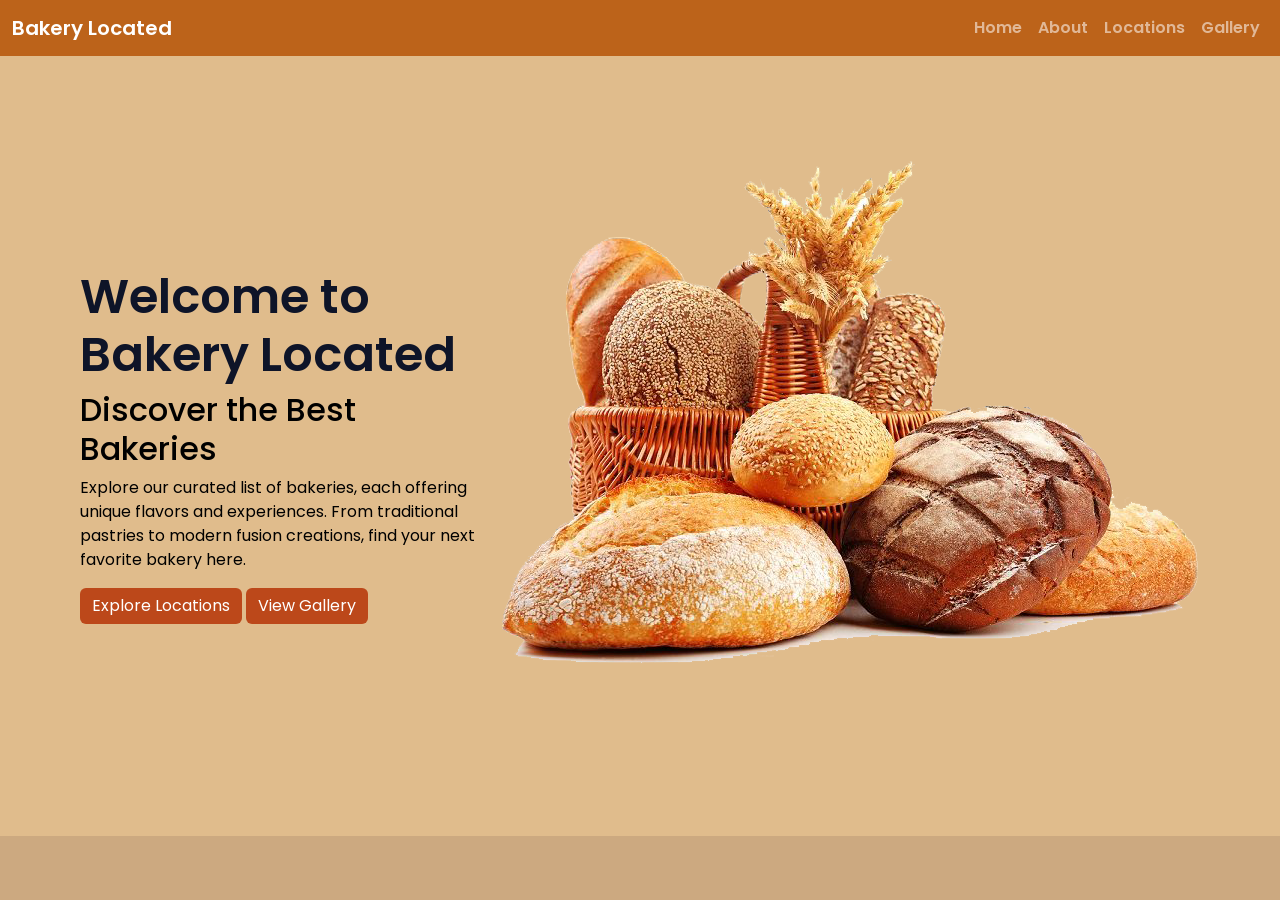
==== index.html @ 05590707 "Add files via upload" ====
<!DOCTYPE html>
<html lang="en">
<head>
    <meta charset="UTF-8">
    <meta name="viewport" content="width=device-width, initial-scale=1.0">
    <title>Home | Bakery Located</title>
    <link href="https://cdn.jsdelivr.net/npm/bootstrap@5.3.3/dist/css/bootstrap.min.css" rel="stylesheet">
    <link rel="stylesheet" href="./css/style.css"> 
</head>
<body>

    <!--<header and navigation>-->
    <span id="navbar-placeholder"></span>
    <script>
        fetch('navbar.html')    
        .then(response => response.text())    
        .then(html => { document.getElementById('navbar-placeholder').innerHTML = html; });
    </script>
    <!--<end header and navigation>-->


    <main>
        <!--<section class="hero-section">-->
        <section class="hero-section">
            <div class="section-content">
                <div>
                    <h1>Welcome to Bakery Located</h1>
                    <h2>Discover the Best Bakeries</h2>
                    <p>Explore our curated list of bakeries, each offering unique flavors and experiences. From traditional pastries to modern fusion creations, find your next favorite bakery here.</p>
                    <div class="hero-buttons">
                        <a href="Locations.html" class="btn btn-primary hero-button">Explore Locations</a>
                        <a href="gallery.html" class="btn btn-secondary hero-button">View Gallery</a>
                    </div>
                </div>
                <div>
                    <img src="img/bread.png" alt="bread" class="hero-image">
                </div>
            </div>
        </section>
        <!---<end section class="hero-section">-->

    </main>

    <script src="https://cdn.jsdelivr.net/npm/bootstrap@5.3.3/dist/js/bootstrap.bundle.min.js"></script>
</body>
</html>
---- css/style.css ----
@import url('https://fonts.googleapis.com/css2?family=Poppins:wght@400;600;700&display=swap');

body { 
  font-family: 'Poppins', Arial, Helvetica, sans-serif; 
  margin: 0px; 
  color: #3A405A; 
  background-color: #cca980; 
} 

h1, h3, h4, h5, h6 { 
  color: #0E1428; 
  font-weight: 550;
  font-size: 3rem;
}

h2 

p { 
  font-size: 1.5rem;
  line-height: 1.5; 
  font-weight: 500;
  padding-left: 10px;
}

.website-navbar { 
  background-color: #bc631a; 
} 
  
.website-navbar .navbar-brand { 
  font-weight: 550; 
  font-size: 1.25rem; 
} 
  
.website-navbar .nav-link { 
  font-weight: 550; 
} 
  
.website-navbar .nav-link:hover { 
  color: #fcf9f6 !important; 
} 

.button {
    background-color: #BC2C1A;
    color: #fff;
    border: none;
    padding: 10px 20px;
    text-align: center;

    font-size: 16px;
    margin: 4px 2px;

}

.card-container{
    padding:20px;
    display: flex;
    flex-wrap: wrap;
}

.card {
    border: 1px solid #f8f8f8;
    border-radius: 8px;
    padding: 20px;
    width: 100%;
    background-color:  #fffbee;
    color: rgb(0, 0, 0); 
    margin: 10px;
}

.hero-section {
    background-color: #e0bc8c;
    color: #000000;
    min-height: 400px;
}

.section-content {
    display: flex;
    min-height: 400px;
    color: #000000;
    justify-content: space-between;
    align-items: center;
    padding: 40px;
    min-width: 300px;
    max-width: 1200px;
    margin: 0 auto;
}

.hero-button {
    background-color: #bc481a;
    border: none;
}

.hero-button:hover {
    background-color: #e97c3e;
}
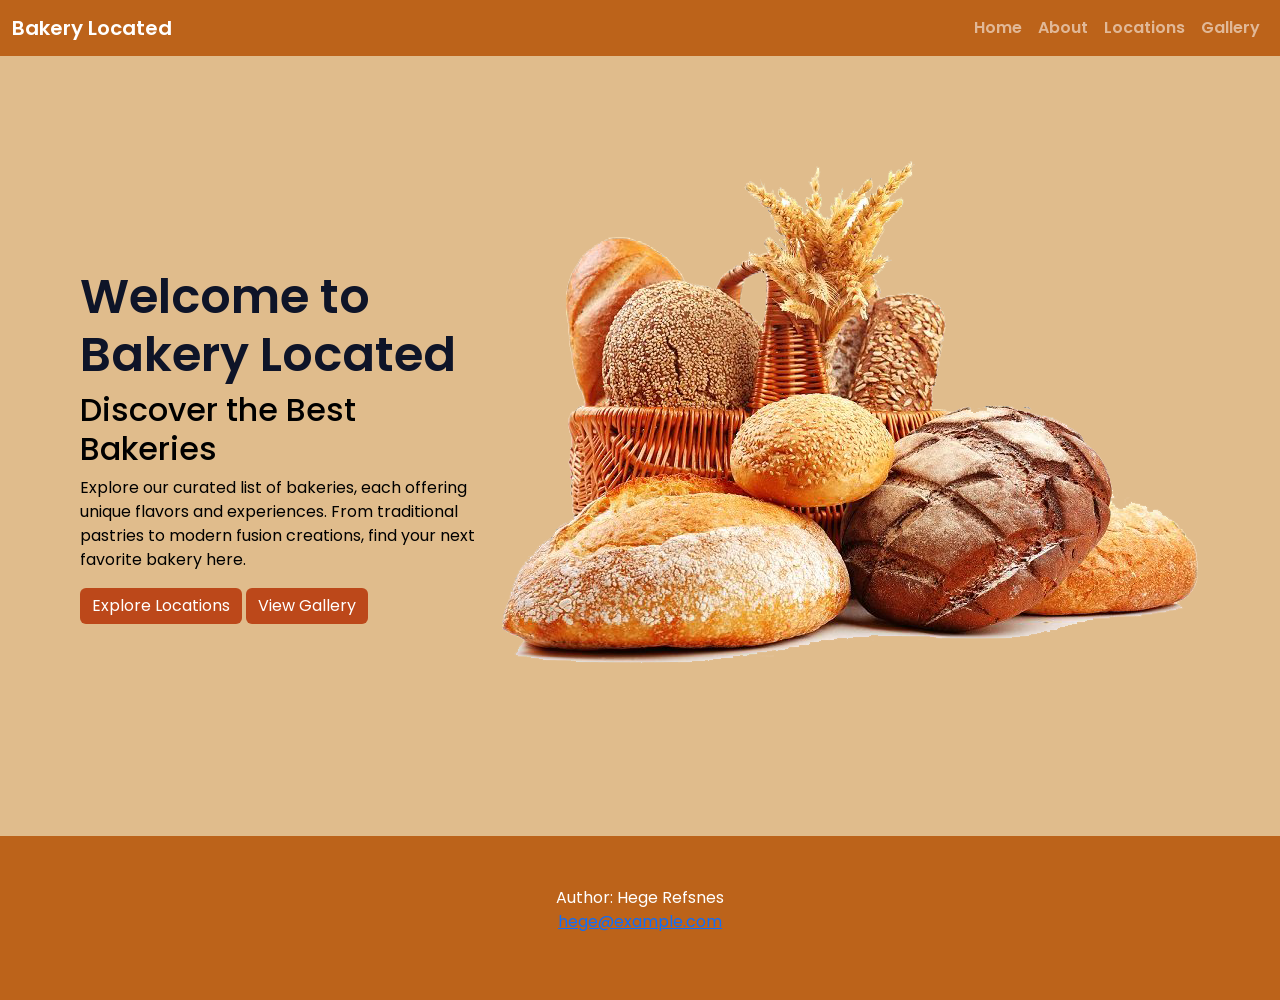
==== commit ee3984d8: "added a footer to all pages" ====
--- a/index.html
+++ b/index.html
@@ -41,6 +41,15 @@
 
     </main>
 
+    <!--< footer start >-->
+    <span id="footer-placeholder"></span>
+    <script>
+        fetch('footer.html')    
+        .then(response => response.text())    
+        .then(html => { document.getElementById('footer-placeholder').innerHTML = html; });
+    </script>
+    <!--< footer end >-->
+
     <script src="https://cdn.jsdelivr.net/npm/bootstrap@5.3.3/dist/js/bootstrap.bundle.min.js"></script>
 </body>
 </html>
--- a/css/style.css
+++ b/css/style.css
@@ -36,7 +36,7 @@
 } 
   
 .website-navbar .nav-link:hover { 
-  color: #fcf9f6 !important; 
+  color: white
 } 
 
 .button {
@@ -94,4 +94,9 @@
     background-color: #e97c3e;
 }
 
-
+footer {
+  text-align: center;
+  padding: 50px;
+  background-color: #bc631a; 
+  color: white;
+}
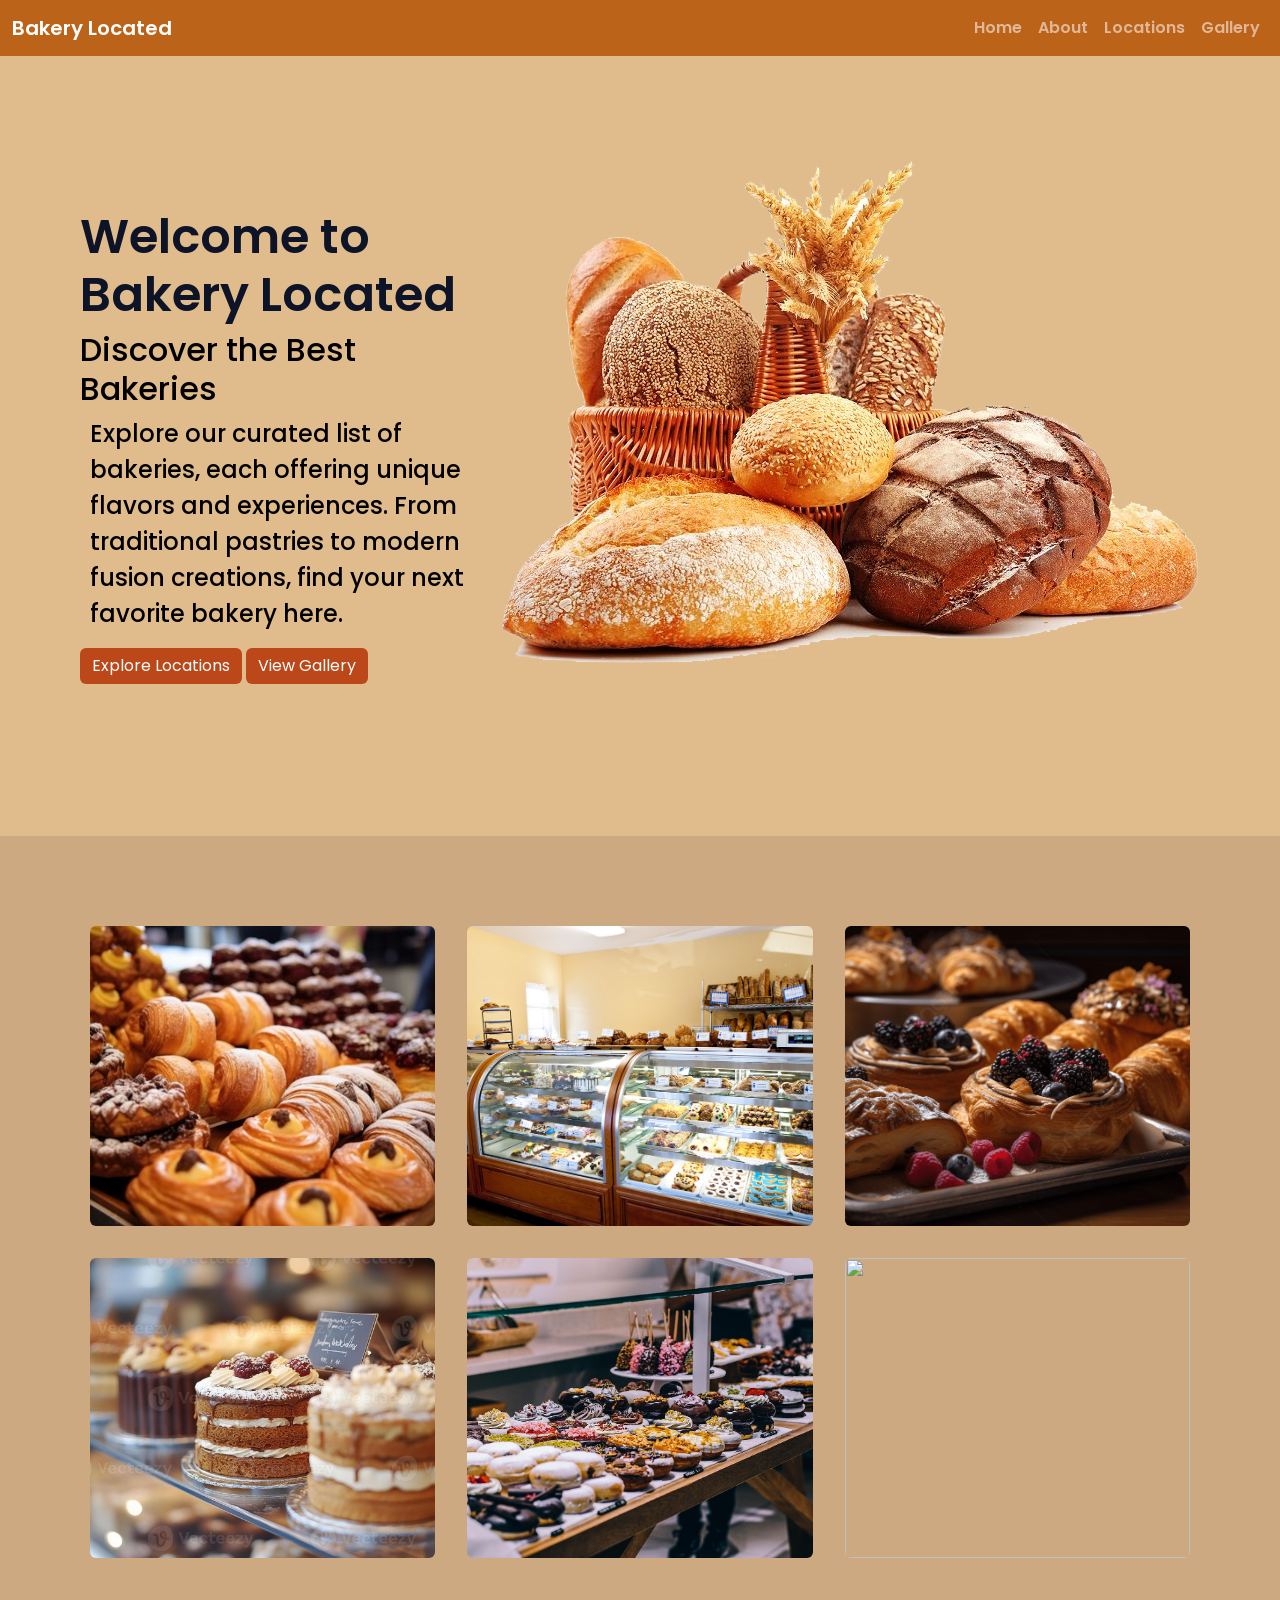
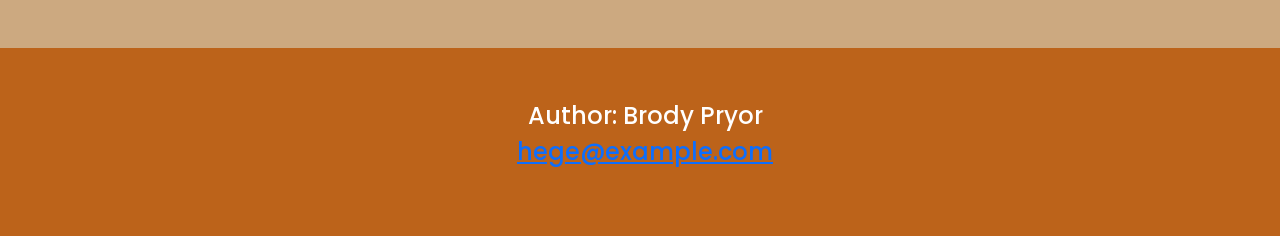
==== commit e943488c: "Complete gallery and add images to index page." ====
--- a/index.html
+++ b/index.html
@@ -41,6 +41,31 @@
 
     </main>
 
+        <section class="gallery-section">
+        <div class="section-content">
+            <ul class="gallery-list">
+                <li class="gallery-item">
+                    <img src="img/1.jpg" alt="" class="gallery-image">
+                </li>
+                <li class="gallery-item">
+                    <img src="img/2.jpg" alt="" class="gallery-image">
+                </li>
+                <li class="gallery-item">
+                    <img src="img/3.jpg" alt="" class="gallery-image">
+                </li>
+                <li class="gallery-item">
+                    <img src="img/4.jpg" alt="" class="gallery-image">
+                </li>
+                <li class="gallery-item">
+                    <img src="img/5.jpg" alt="" class="gallery-image">
+                </li>
+                <li class="gallery-item">
+                    <img src="img/6.jpg" alt="" class="gallery-image">
+                </li>
+            </ul>
+        </div>
+    </section>
+
     <!--< footer start >-->
     <span id="footer-placeholder"></span>
     <script>
--- a/css/style.css
+++ b/css/style.css
@@ -12,8 +12,6 @@
   font-weight: 550;
   font-size: 3rem;
 }
-
-h2 
 
 p { 
   font-size: 1.5rem;
@@ -100,3 +98,49 @@
   background-color: #bc631a; 
   color: white;
 }
+
+.gallery-section {
+    padding: 50px;
+}
+
+.gallery-list {
+    display: flex;
+    flex-wrap: wrap;
+    gap: 32px;
+    padding: 0;
+    margin: 0;
+    list-style: none;
+}
+
+.gallery-item {
+    flex: 1 1 300px;
+    max-width: 500px;
+}
+
+.gallery-image {
+    width: 100%;
+    height: 300px;
+    object-fit: cover;
+    display: block;
+    cursor: zoom-in;
+    transition: transform 0.5s ease;
+    border-radius: 6px;
+}
+
+.gallery-item:hover .gallery-image {
+    transform: scale(1.05);
+}
+
+.gallery-image.zoomed {
+    position: fixed;
+    width: auto;
+    height: 80vh;
+    max-width: 90vw;
+    object-fit: contain;
+    top: 50vh;
+    left: 50vw;
+    transform: translate(-50%, -50%) !important;
+    z-index: 9999;
+    cursor: zoom-out;
+    transition: none;
+}
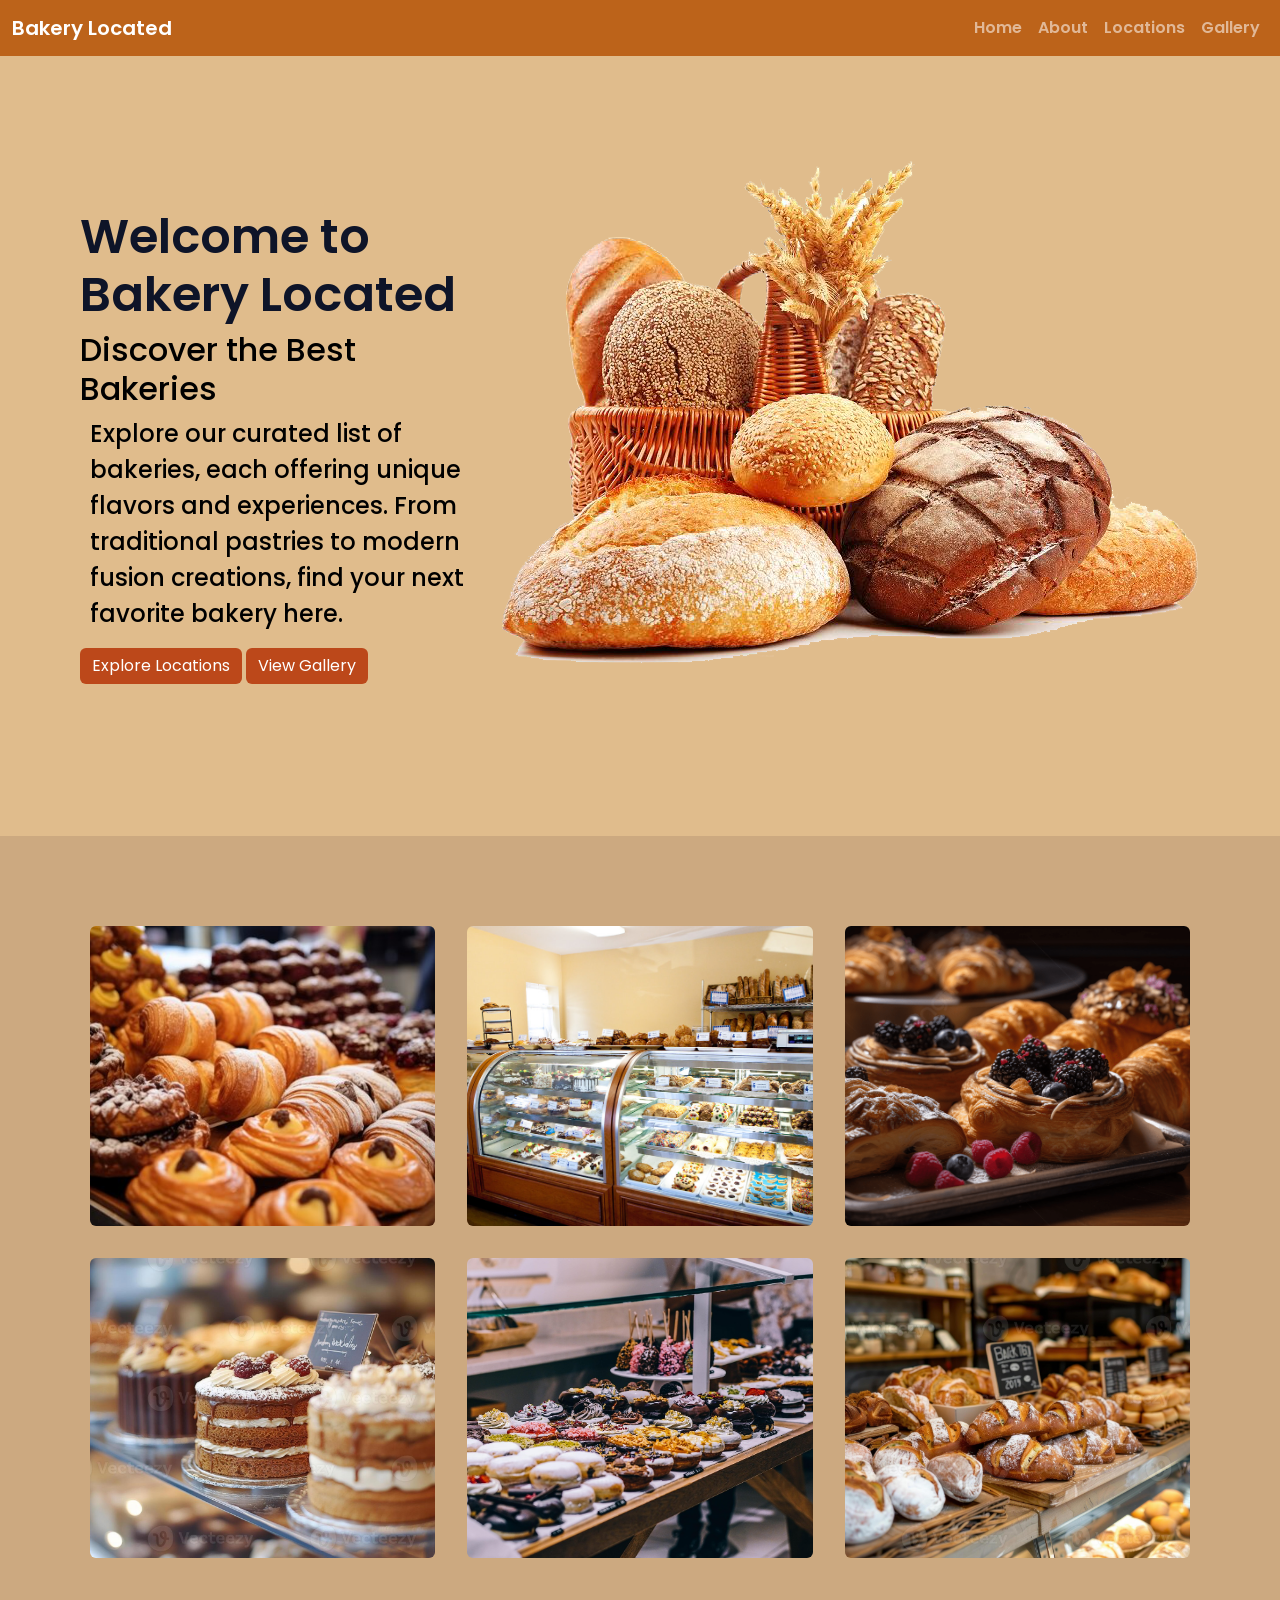
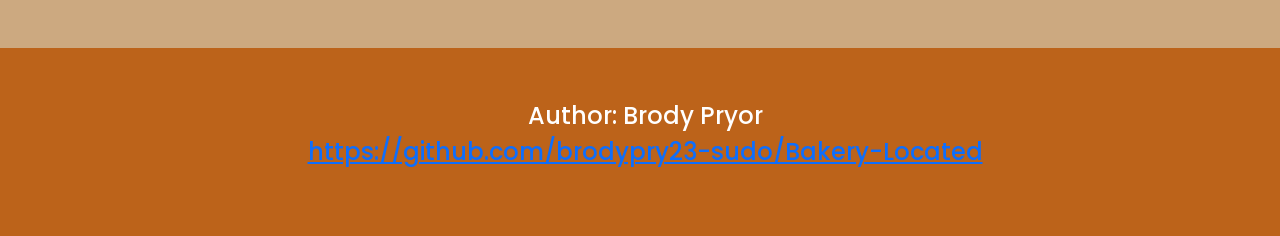
==== commit 50962942: "Refactor code structure for improved readability and maintainability" ====
--- a/index.html
+++ b/index.html
@@ -45,24 +45,23 @@
         <div class="section-content">
             <ul class="gallery-list">
                 <li class="gallery-item">
-                    <img src="img/1.jpg" alt="" class="gallery-image">
+                    <img src="img/1.jpg" alt="Assortment of freshly baked pastries and croissants" class="gallery-image">
                 </li>
                 <li class="gallery-item">
-                    <img src="img/2.jpg" alt="" class="gallery-image">
+                    <img src="img/2.jpg" alt="Bakery display case filled with cakes, pastries and baked goods" class="gallery-image">
                 </li>
                 <li class="gallery-item">
-                    <img src="img/3.jpg" alt="" class="gallery-image">
+                    <img src="img/3.jpg" alt="Fruit-topped pastries with blackberries and raspberries" class="gallery-image">
                 </li>
                 <li class="gallery-item">
-                    <img src="img/4.jpg" alt="" class="gallery-image">
+                    <img src="img/4.jpg" alt="Freshly baked cakes and desserts displayed in a bakery cabinet" class="gallery-image">
                 </li>
                 <li class="gallery-item">
-                    <img src="img/5.jpg" alt="" class="gallery-image">
+                    <img src="img/5.jpg" alt="Selection of colourful donuts and decorated pastries in a bakery display" class="gallery-image">
                 </li>
                 <li class="gallery-item">
-                    <img src="img/6.jpg" alt="" class="gallery-image">
+                    <img src="img/6.jpg" alt="Freshly baked bread and pastries displayed on a bakery counter" class="gallery-image">
                 </li>
-            </ul>
         </div>
     </section>
 
--- a/css/style.css
+++ b/css/style.css
@@ -143,4 +143,13 @@
     z-index: 9999;
     cursor: zoom-out;
     transition: none;
+}
+
+.section-title {
+    text-align: center;
+    color: #000000;
+    border-radius: 10px;
+    background-color: #e0bc8c; 
+    min-height: 70px;
+    align-content: center;
 }
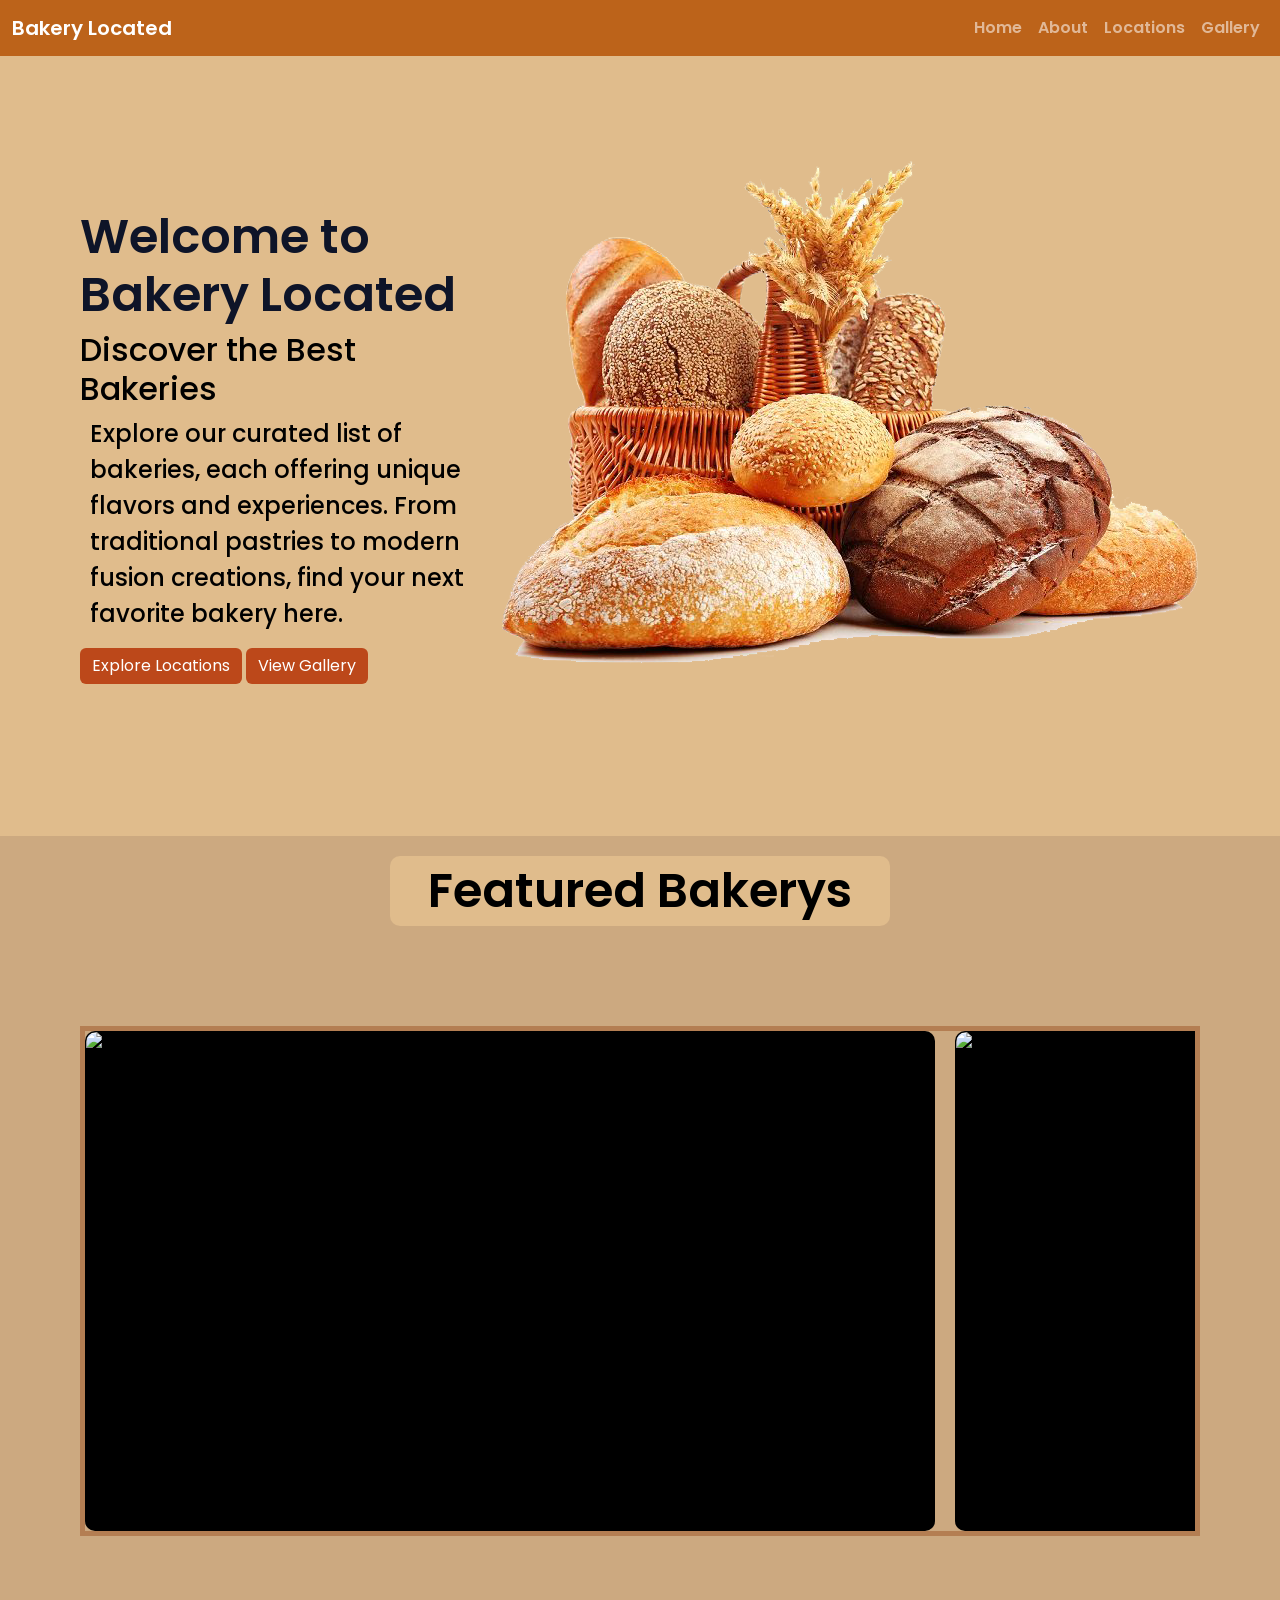
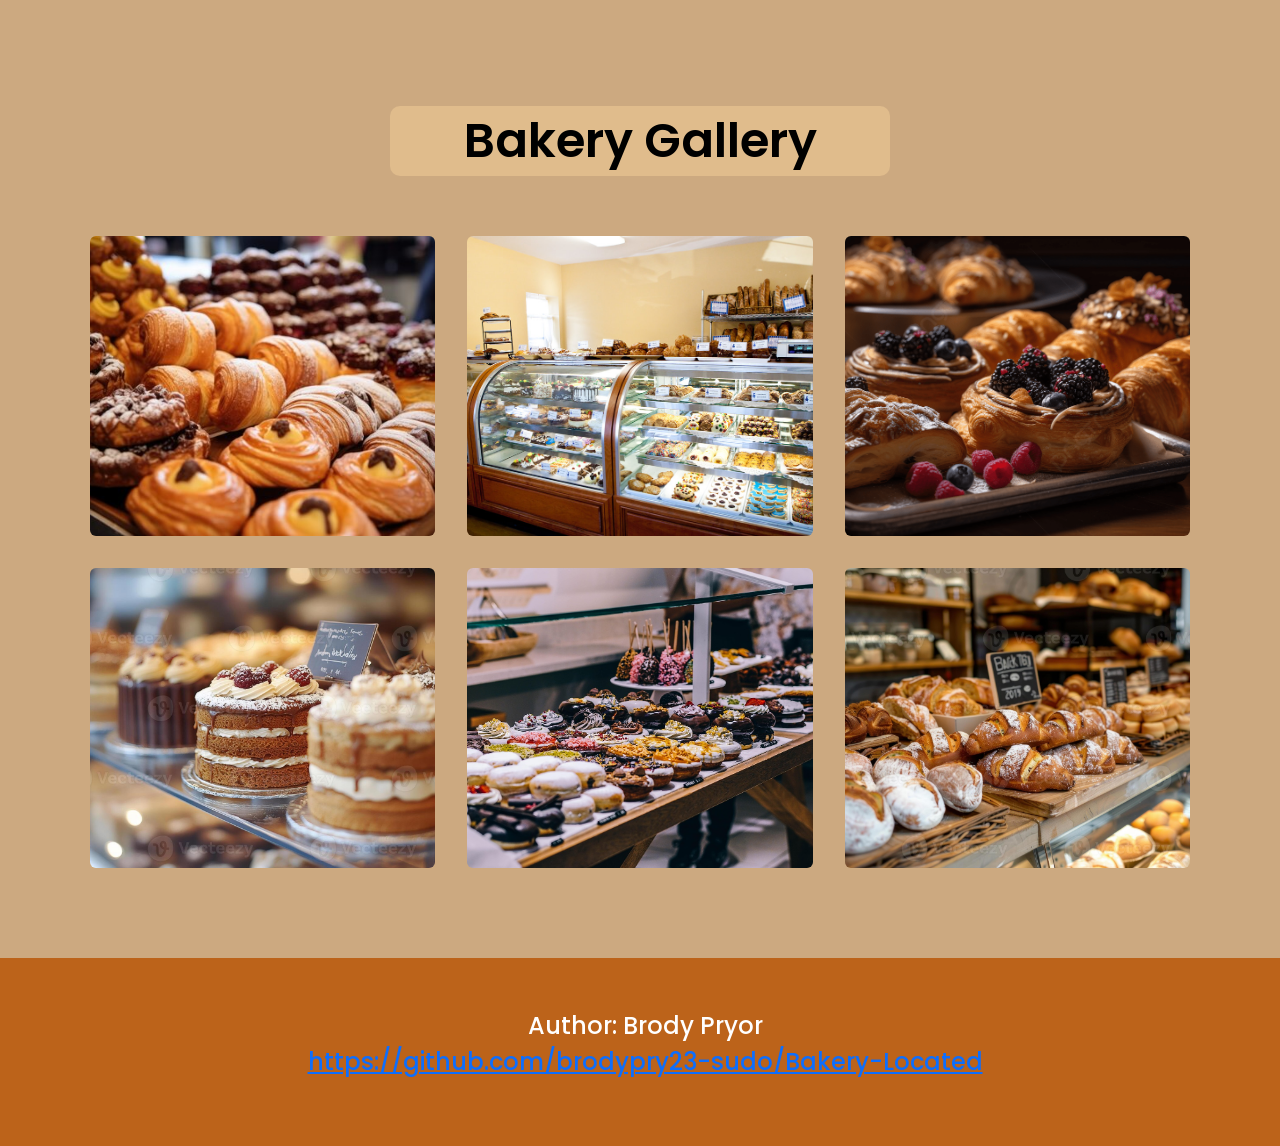
==== commit 5584cdb2: "Update bakery locations and enhance about page with bakery categories and features" ====
--- a/index.html
+++ b/index.html
@@ -18,9 +18,8 @@
     </script>
     <!--<end header and navigation>-->
 
-
     <main>
-        <!--<section class="hero-section">-->
+    <!--<section class="hero-section">-->
         <section class="hero-section">
             <div class="section-content">
                 <div>
@@ -32,16 +31,43 @@
                         <a href="gallery.html" class="btn btn-secondary hero-button">View Gallery</a>
                     </div>
                 </div>
-                <div>
+                <div class="hero-image-wrap">
                     <img src="img/bread.png" alt="bread" class="hero-image">
                 </div>
             </div>
         </section>
-        <!---<end section class="hero-section">-->
+    <!---<end section class="hero-section">-->
+    </main>
+    
 
-    </main>
 
-        <section class="gallery-section">
+    <!--horizontal scroll-->
+    <section class="carousel-section">
+        <h1 class="section-title">Featured Bakerys</h1>
+        <div class="carousel-container">
+            <div class="group">
+                <div class="card"><img src="https://www.datocms-assets.com/166413/1776228464-sourdough-bread-display-bakery-south-yarra-melbourne.jpg?fm=avif&w=1164&h=926" alt="Bakery 1"></div>
+                <div class="card"><img src="https://media.timeout.com/images/105905379/1920/1080/image.webp" alt="Bakery 2"></div>
+                <div class="card"><img src="https://www.rollingpin.com.au/wp-content/uploads/2019/10/one.jpg" alt="Bakery 3"></div>
+                <div class="card"><img src="https://www.bordermail.com.au/images/transform/v1/crop/frm/beau.greenway/104e787c-fb59-40ac-b725-907b7bc3872f.jpg/r0_0_5071_3381_w1200_h678_fmax.webp" alt="Bakery 4"></div>
+                <div class="card"><img src="https://media2.architecturemedia.net/site_media/media/cache/09/ef/09efac680c77e774257e079f7258b365.jpg" alt="Bakery 5"></div>
+                <div class="card"><img src="https://woodfrogbakery.com.au/images/slider2/woodfrog-bakery_brighton2.jpeg" alt="Bakery 6"></div>
+            </div>
+            <div aria-hidden="true" class="group">
+                <div class="card"><img src="https://www.datocms-assets.com/166413/1776228464-sourdough-bread-display-bakery-south-yarra-melbourne.jpg?fm=avif&w=1164&h=926" alt="Bakery 1"></div>
+                <div class="card"><img src="https://media.timeout.com/images/105905379/1920/1080/image.webp" alt="Bakery 2"></div>
+                <div class="card"><img src="https://www.rollingpin.com.au/wp-content/uploads/2019/10/one.jpg" alt="Bakery 3"></div>
+                <div class="card"><img src="https://www.bordermail.com.au/images/transform/v1/crop/frm/beau.greenway/104e787c-fb59-40ac-b725-907b7bc3872f.jpg/r0_0_5071_3381_w1200_h678_fmax.webp" alt="Bakery 4"></div>
+                <div class="card"><img src="https://media2.architecturemedia.net/site_media/media/cache/09/ef/09efac680c77e774257e079f7258b365.jpg" alt="Bakery 5"></div>
+                <div class="card"><img src="https://woodfrogbakery.com.au/images/slider2/woodfrog-bakery_brighton2.jpeg" alt="Bakery 6"></div>
+            </div>
+        </div>
+    </section>
+    <!--horizontal scroll end-->
+
+    <!--image gallery-->
+    <section class="gallery-section">
+        <h1 class="section-title">Bakery Gallery</h1>
         <div class="section-content">
             <ul class="gallery-list">
                 <li class="gallery-item">
@@ -62,8 +88,10 @@
                 <li class="gallery-item">
                     <img src="img/6.jpg" alt="Freshly baked bread and pastries displayed on a bakery counter" class="gallery-image">
                 </li>
+            </ul>
         </div>
     </section>
+    <!--image gallery end-->
 
     <!--< footer start >-->
     <span id="footer-placeholder"></span>
--- a/css/style.css
+++ b/css/style.css
@@ -38,37 +38,37 @@
 } 
 
 .button {
-    background-color: #BC2C1A;
+    background-color: #bc481a;
     color: #fff;
     border: none;
     padding: 10px 20px;
     text-align: center;
-
     font-size: 16px;
     margin: 4px 2px;
 
 }
 
 .card-container{
+    justify-content: center;
     padding:20px;
     display: flex;
     flex-wrap: wrap;
 }
 
 .card {
-    border: 1px solid #f8f8f8;
-    border-radius: 8px;
+    text-align: center;
     padding: 20px;
-    width: 100%;
-    background-color:  #fffbee;
+    width: 1000px;
+    background-color:  #e0bc8c;  
     color: rgb(0, 0, 0); 
     margin: 10px;
 }
 
 .hero-section {
-    background-color: #e0bc8c;
+    background-color: #e0bc8c; 
     color: #000000;
     min-height: 400px;
+    container-type: inline-size
 }
 
 .section-content {
@@ -81,6 +81,16 @@
     min-width: 300px;
     max-width: 1200px;
     margin: 0 auto;
+}
+
+.hero-image-wrap {
+  flex-shrink: 0;
+}
+
+@container (max-width: 800px) {
+  .hero-image-wrap {
+    display: none;
+  }
 }
 
 .hero-button {
@@ -147,9 +157,99 @@
 
 .section-title {
     text-align: center;
+    max-width: 500px;
     color: #000000;
     border-radius: 10px;
     background-color: #e0bc8c; 
     min-height: 70px;
     align-content: center;
+    margin: 20px auto;
+}
+
+/* Contact Form Styles */
+  .url {
+    margin-left: 10px;
+    color: #999;
+    font-size: 12px;
+  }
+
+  form {
+    padding: 24px;
+  }
+
+  label {
+    display: block;
+    margin-top: 14px;
+    font-size: 13px;
+    font-weight: bold;
+  }
+
+  input, textarea {
+    width: 100%;
+    padding: 8px;
+    margin-top: 4px;
+    border: 1px solid #ccc;
+    border-radius: 4px;
+    font-size: 14px;
+  }
+
+  textarea {
+    resize: vertical;
+    height: 80px;
+  }
+/*end Contact Form Styles */
+
+/*horizontal-scroll-section*/
+
+.carousel-container .card {
+    flex: 0 0 850px;
+    width: 850px;
+    height: 500px;
+    padding: 0;
+    margin: 0;
+    border-radius: 10px;
+    overflow: hidden;
+    background-color: #000000;
+}
+
+.carousel-container {
+  margin: 100px auto;
+  width: 1120px;
+  border: 5px solid #b47e52; 
+  display: flex;
+  overflow-x: auto;
+  flex:auto;
+}
+
+.carousel-container .card img {
+    width: 100%;
+    height: 100%;
+    object-fit: cover;
+    display: block;
+}
+
+.carousel-container::-webkit-scrollbar {
+  display: none;
+}
+
+.group {
+  display: flex;
+  align-items: center;
+  justify-content: center;
+  gap: 20px;
+  animation: spin 100s linear infinite;
+  padding-right: 20px;
+}
+
+@keyframes spin {
+  from {translate: 0;}
+  to {translate: -100%;}
+}
+
+.card img {
+    width: 100%;
+    height: 800px;
+    object-fit: cover;
+    display: block;
+    border-radius: 10px;
 }
